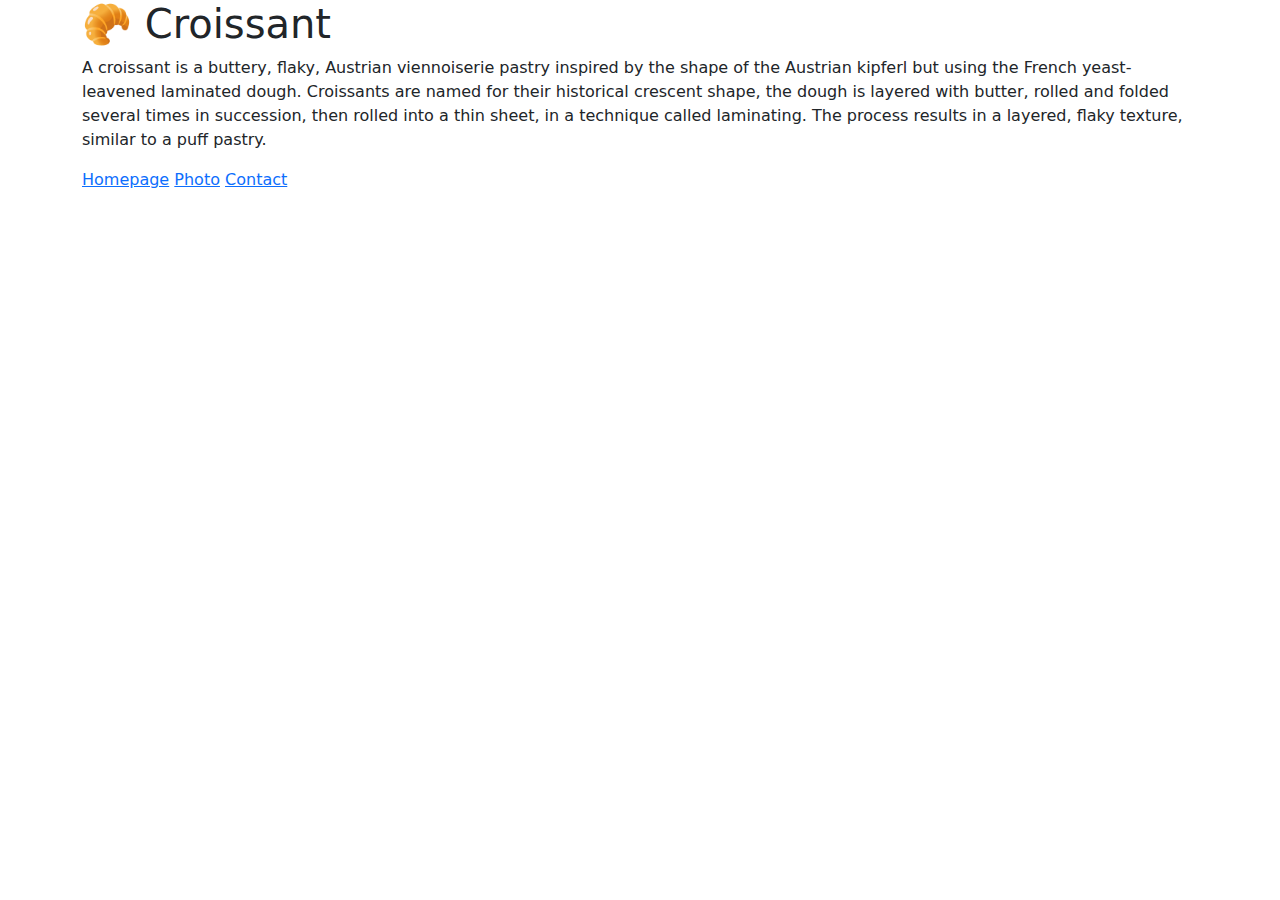
==== index.html @ d99a89c8 "Created foundation pages" ====
<!DOCTYPE html>
<html lang="en">

<head>
    <meta charset="UTF-8">
    <meta http-equiv="X-UA-Compatible" content="IE=edge">
    <meta name="viewport" content="width=device-width, initial-scale=1.0">
    <link rel="stylesheet" href="https://cdn.jsdelivr.net/npm/bootstrap@5.3.0-alpha1/dist/css/bootstrap.min.css">
    <link rel="stylesheet" href="/css/style.css">
    <title>Homepage</title>
</head>

<body>
    <div class="container">
        <h1>
            🥐 Croissant
        </h1>
        <p>
            A croissant is a buttery, flaky, Austrian viennoiserie pastry inspired by the shape of
            the Austrian kipferl but using the French yeast-leavened laminated dough. Croissants are named
            for their historical crescent shape, the dough is layered with butter, rolled and folded several times in
            succession,
            then rolled into a thin sheet, in a technique called laminating. The process results in a layered, flaky
            texture,
            similar to a puff pastry.
        </p>

        <footer>
            <a href="index.html">Homepage</a>
            <a href="/photo.html" title="Croissant Photo">Photo</a>
            <a href="/contact.html">Contact</a>
        </footer>


    </div>
    </div>
    </div>
</body>

</html>
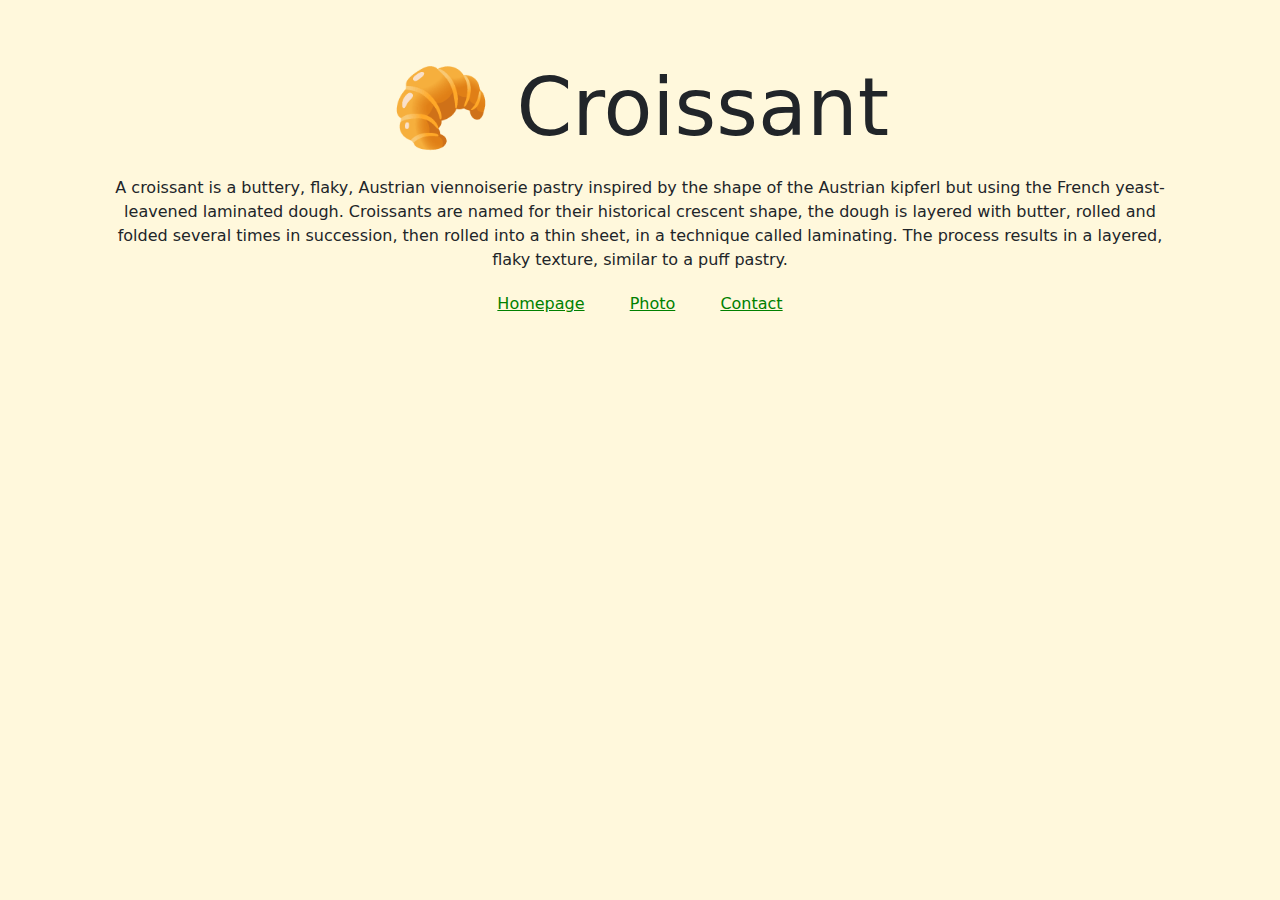
==== commit 213d7b17: "Added SEO" ====
--- a/index.html
+++ b/index.html
@@ -3,11 +3,13 @@
 
 <head>
     <meta charset="UTF-8">
+    <meta name="description" content="A basic description of a croissant">
+    <meta name="description" content="">
     <meta http-equiv="X-UA-Compatible" content="IE=edge">
     <meta name="viewport" content="width=device-width, initial-scale=1.0">
     <link rel="stylesheet" href="https://cdn.jsdelivr.net/npm/bootstrap@5.3.0-alpha1/dist/css/bootstrap.min.css">
     <link rel="stylesheet" href="/css/style.css">
-    <title>Homepage</title>
+    <title>Croissant.com</title>
 </head>
 
 <body>
--- a/css/style.css
+++ b/css/style.css
@@ -0,0 +1,40 @@
+body {
+  background-color: cornsilk;
+}
+
+h1 {
+  text-align: center;
+  font-size: 80px;
+  margin-top: 60px;
+}
+
+p {
+  margin: 20px;
+  line-height: 1.5;
+  text-align: center;
+}
+
+a {
+  color: green;
+  padding: 20px;
+}
+
+footer {
+  text-align: center;
+  
+}
+
+img {
+    max-width: 50%;
+    border-radius: 10px;
+    display: block;
+    margin: 30px 0;
+    padding-bottom: 40px;
+   
+    
+}
+
+.picture-title {
+    font-size: 40px;
+    padding: 20px;
+}
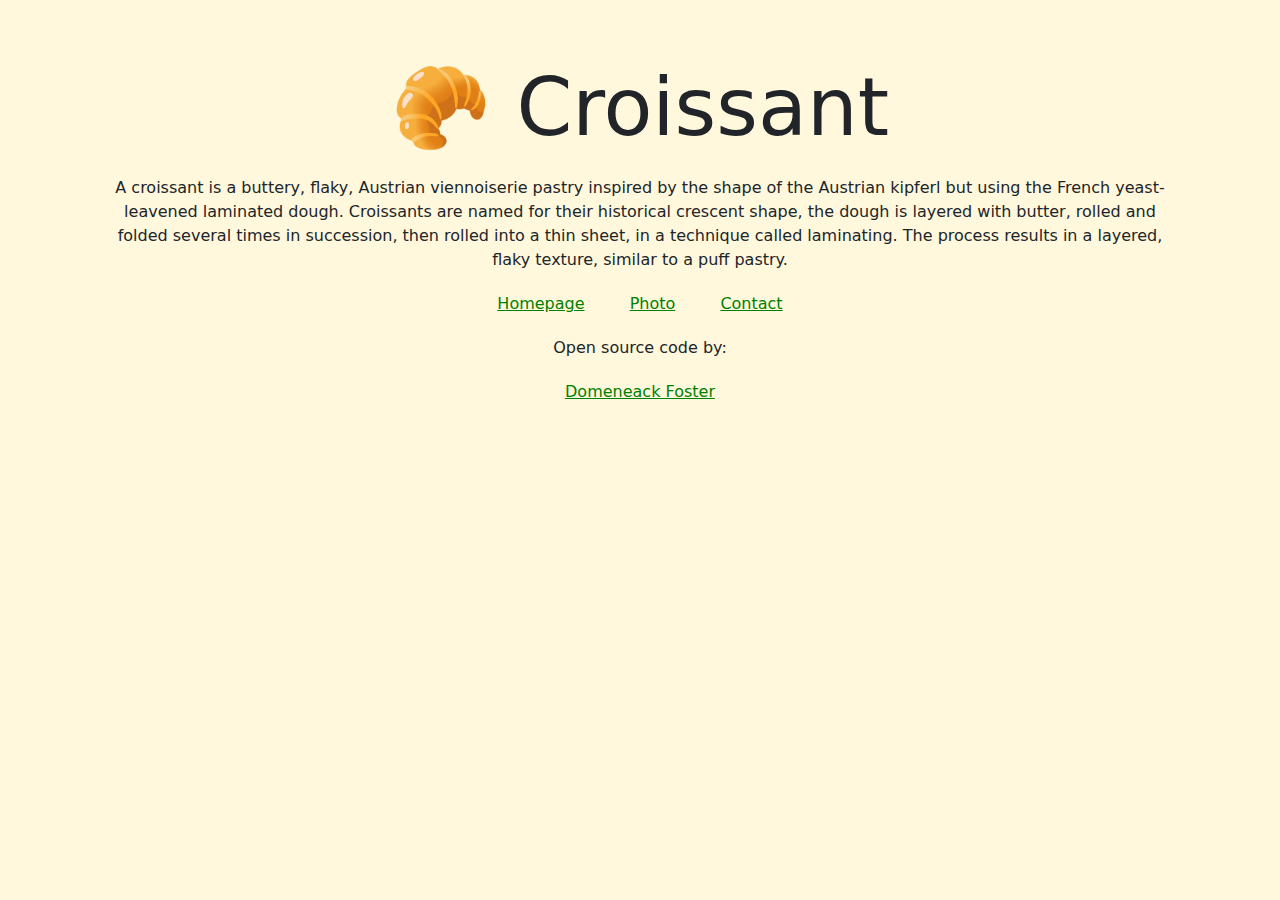
==== commit eb64b316: "css change" ====
--- a/index.html
+++ b/index.html
@@ -36,6 +36,9 @@
 
     </div>
     </div>
+    <p>
+        Open source code by:<a href="https://github.com/domeneack/multi-page-site" class="github-link">Domeneack Foster</a>
+    </p>
     </div>
 </body>
 
--- a/css/style.css
+++ b/css/style.css
@@ -21,20 +21,21 @@
 
 footer {
   text-align: center;
-  
 }
 
 img {
-    max-width: 50%;
-    border-radius: 10px;
-    display: block;
-    margin: 30px 0;
-    padding-bottom: 40px;
-   
-    
+  max-width: 50%;
+  border-radius: 10px;
+  display: block;
+  margin: 30px auto;
+  padding-bottom: 40px;
 }
 
 .picture-title {
-    font-size: 40px;
-    padding: 20px;
+  font-size: 40px;
+  padding: 20px;
 }
+
+.github-link {
+  display: block;
+}
